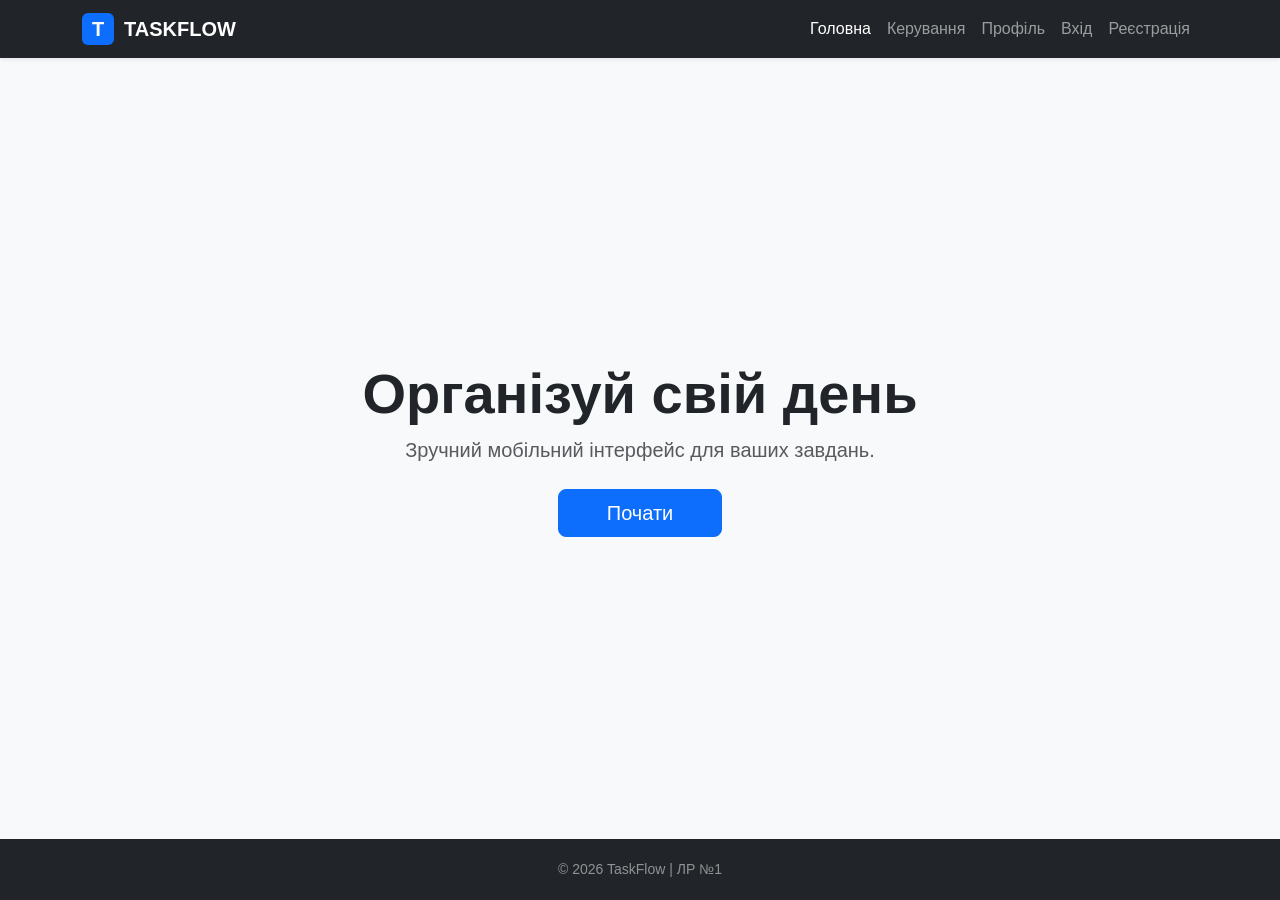
==== index.html @ 4f7ce932 "Add files via upload" ====
<!DOCTYPE html>
<html lang="uk">
<head>
    <meta charset="UTF-8">
    <meta name="viewport" content="width=device-width, initial-scale=1.0"> <title>TaskFlow - Головна</title>
    <link href="https://cdn.jsdelivr.net/npm/bootstrap@5.3.0/dist/css/bootstrap.min.css" rel="stylesheet">
    <link rel="stylesheet" href="style.css">
</head>
<body>
    <nav class="navbar navbar-expand-lg navbar-dark bg-dark shadow-sm">
        <div class="container">
            <a class="navbar-brand" href="index.html"><i class="logo-box">T</i>TASKFLOW</a>
            <button class="navbar-toggler" type="button" data-bs-toggle="collapse" data-bs-target="#navbarNav">
                <span class="navbar-toggler-icon"></span>
            </button>
            <div class="collapse navbar-collapse" id="navbarNav">
                <ul class="navbar-nav ms-auto text-center">
                    <li class="nav-item"><a class="nav-link active" href="index.html">Головна</a></li>
                    <li class="nav-item"><a class="nav-link" href="workspace.html">Керування</a></li>
                    <li class="nav-item"><a class="nav-link" href="profile.html">Профіль</a></li>
                    <li class="nav-item"><a class="nav-link" href="login.html">Вхід</a></li>
                    <li class="nav-item"><a class="nav-link" href="register.html">Реєстрація</a></li>
                </ul>
            </div>
        </div>
    </nav>

    <div class="container text-center my-auto py-5">
        <div class="row justify-content-center">
            <div class="col-12 col-md-10 col-lg-8">
                <h1 class="display-4 fw-bold">Організуй свій день</h1>
                <p class="lead text-muted mb-4">Зручний мобільний інтерфейс для ваших завдань.</p>
                <a href="register.html" class="btn btn-primary btn-lg px-5 w-sm-100">Почати</a>
            </div>
        </div>
    </div>

    <footer class="text-center">
        <p class="mb-0 small">© 2026 TaskFlow | ЛР №1</p>
    </footer>
    <script src="https://cdn.jsdelivr.net/npm/bootstrap@5.3.0/dist/js/bootstrap.bundle.min.js"></script>
</body>
</html>
---- style.css ----
/* Базові налаштування для притискання футера */
html, body {
    height: 100%;
}

body {
    display: flex;
    flex-direction: column;
    background-color: #f8f9fa;
    font-family: 'Segoe UI', sans-serif;
}

/* Основний контент буде розтягуватися, виштовхуючи футер вниз */
main {
    flex: 1 0 auto;
}

footer {
    flex-shrink: 0;
    background: #212529;
    color: #ffffff80;
    padding: 20px 0;
}

/* Логотип */
.logo-box {
    background: #0d6efd;
    color: white;
    width: 32px;
    height: 32px;
    display: flex;
    align-items: center;
    justify-content: center;
    border-radius: 6px;
    margin-right: 10px;
    font-weight: bold;
    font-style: normal;
}

.navbar-brand {
    font-weight: 800;
    display: flex;
    align-items: center;
}

/* Адаптивність для карток */
.card {
    border: none;
    border-radius: 12px;
    box-shadow: 0 4px 12px rgba(0,0,0,0.05);
}
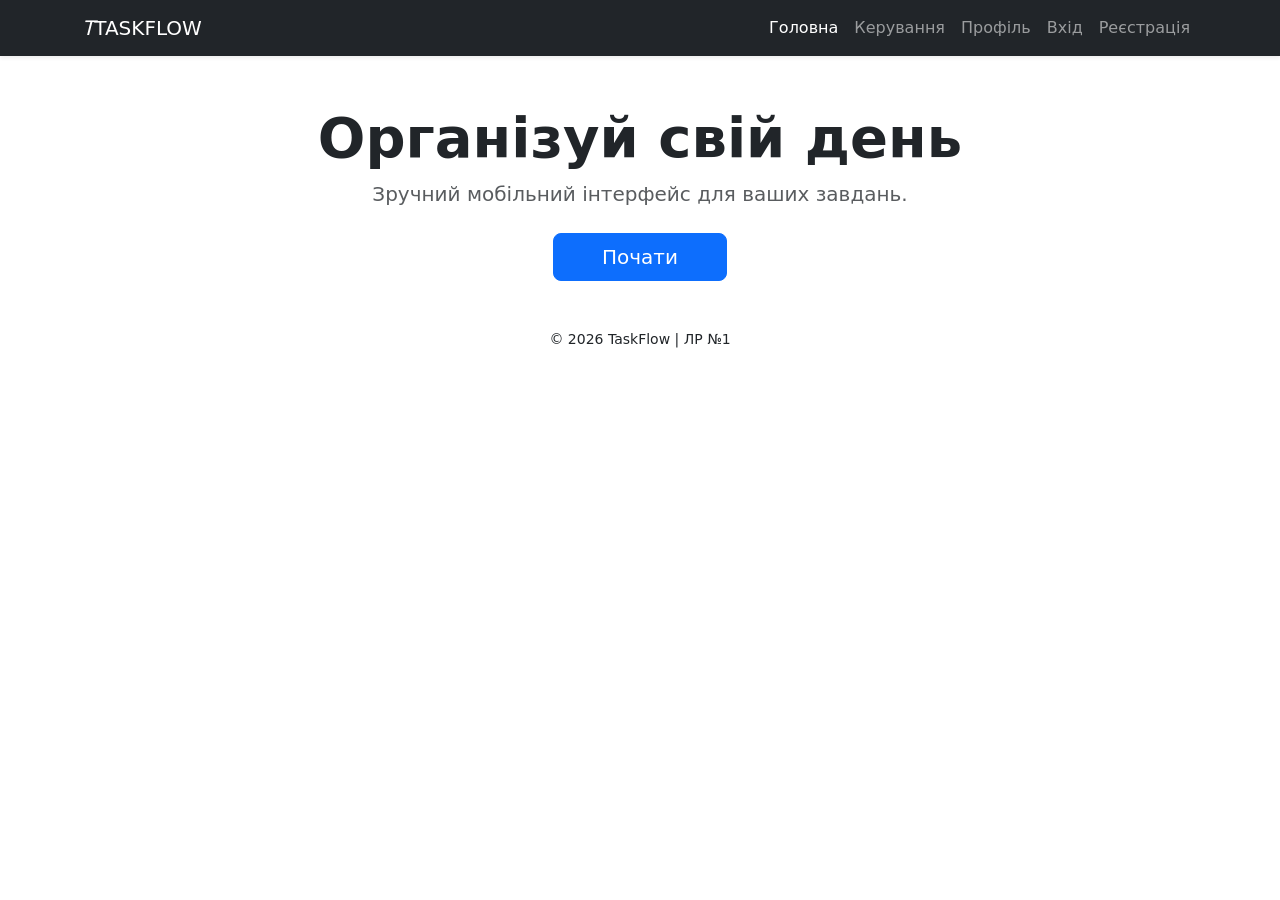
==== commit b81f1dca: "Add files via upload" ====
--- a/index.html
+++ b/index.html
@@ -4,7 +4,7 @@
     <meta charset="UTF-8">
     <meta name="viewport" content="width=device-width, initial-scale=1.0"> <title>TaskFlow - Головна</title>
     <link href="https://cdn.jsdelivr.net/npm/bootstrap@5.3.0/dist/css/bootstrap.min.css" rel="stylesheet">
-    <link rel="stylesheet" href="style.css">
+    <link rel="stylesheet" href="css/style.css">
 </head>
 <body>
     <nav class="navbar navbar-expand-lg navbar-dark bg-dark shadow-sm">
@@ -38,6 +38,7 @@
     <footer class="text-center">
         <p class="mb-0 small">© 2026 TaskFlow | ЛР №1</p>
     </footer>
+    <script type="module" src="js/app.js"></script>
     <script src="https://cdn.jsdelivr.net/npm/bootstrap@5.3.0/dist/js/bootstrap.bundle.min.js"></script>
 </body>
 </html>
